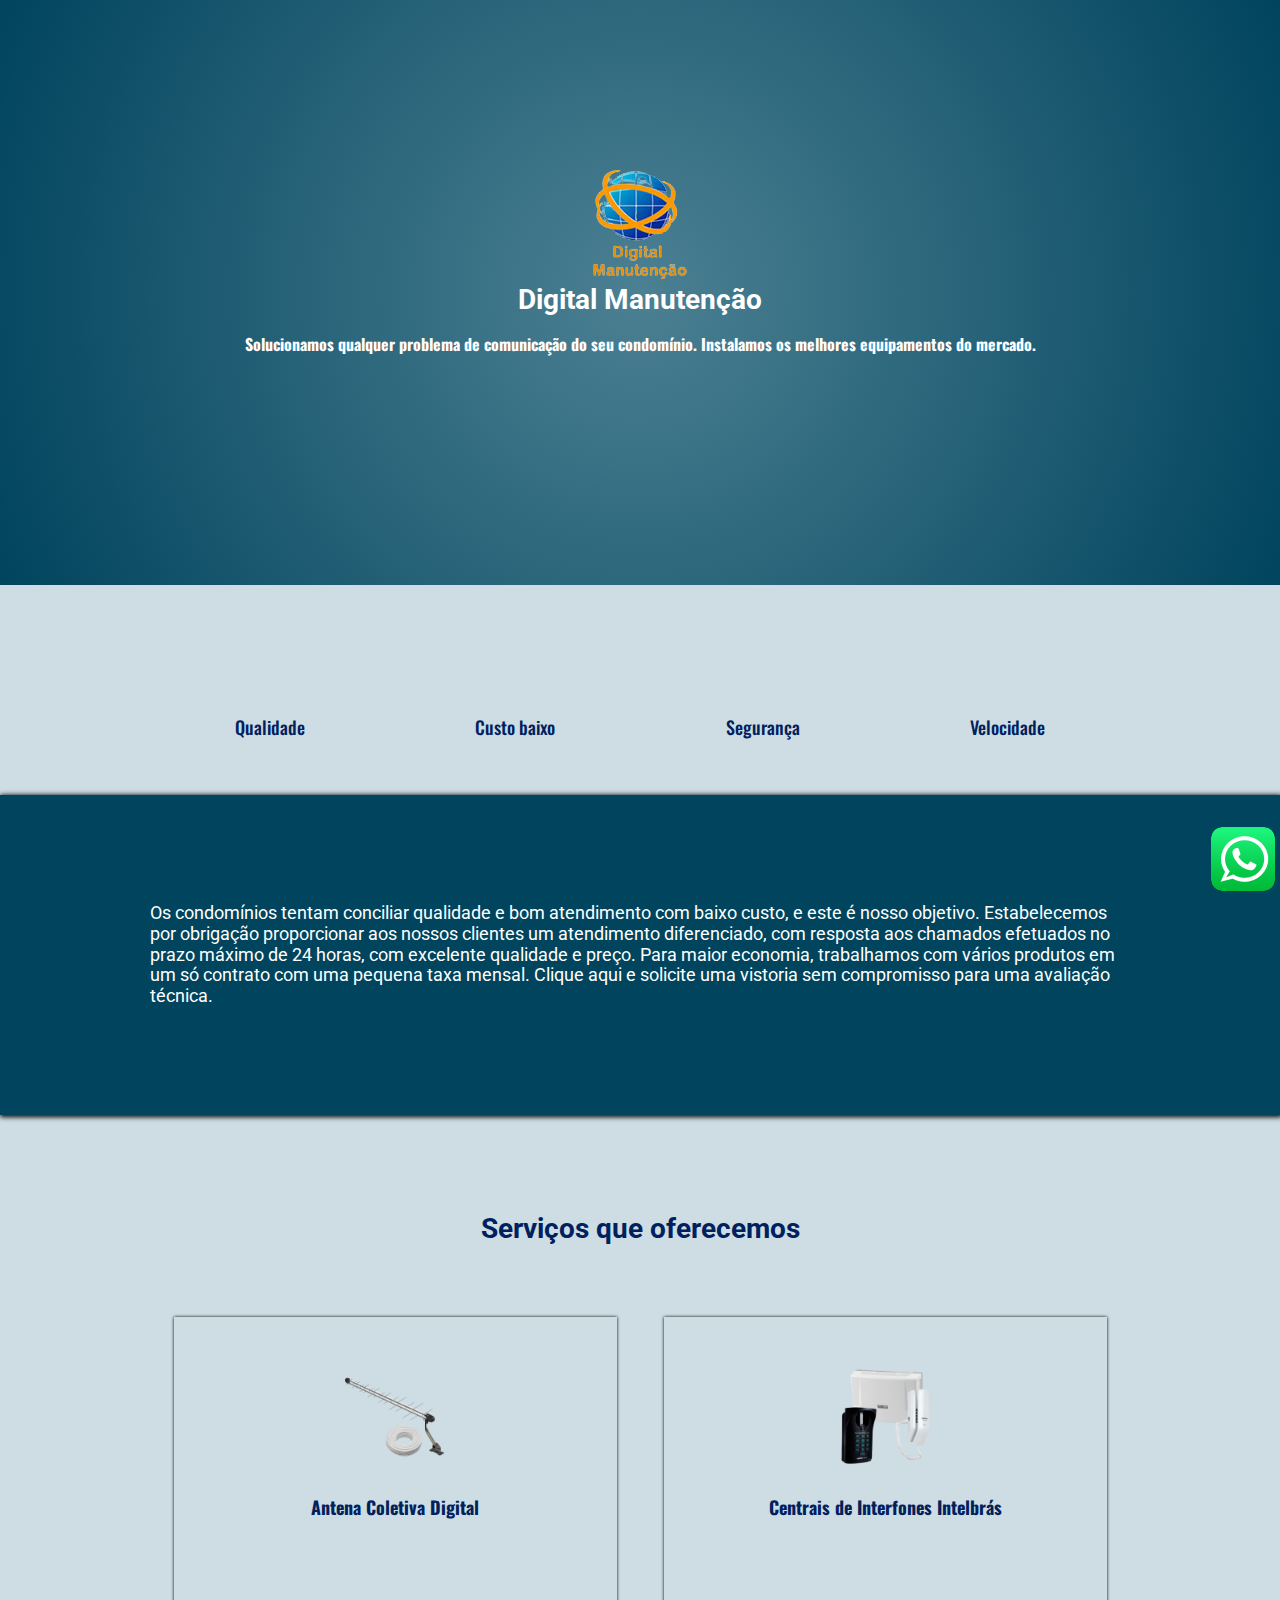
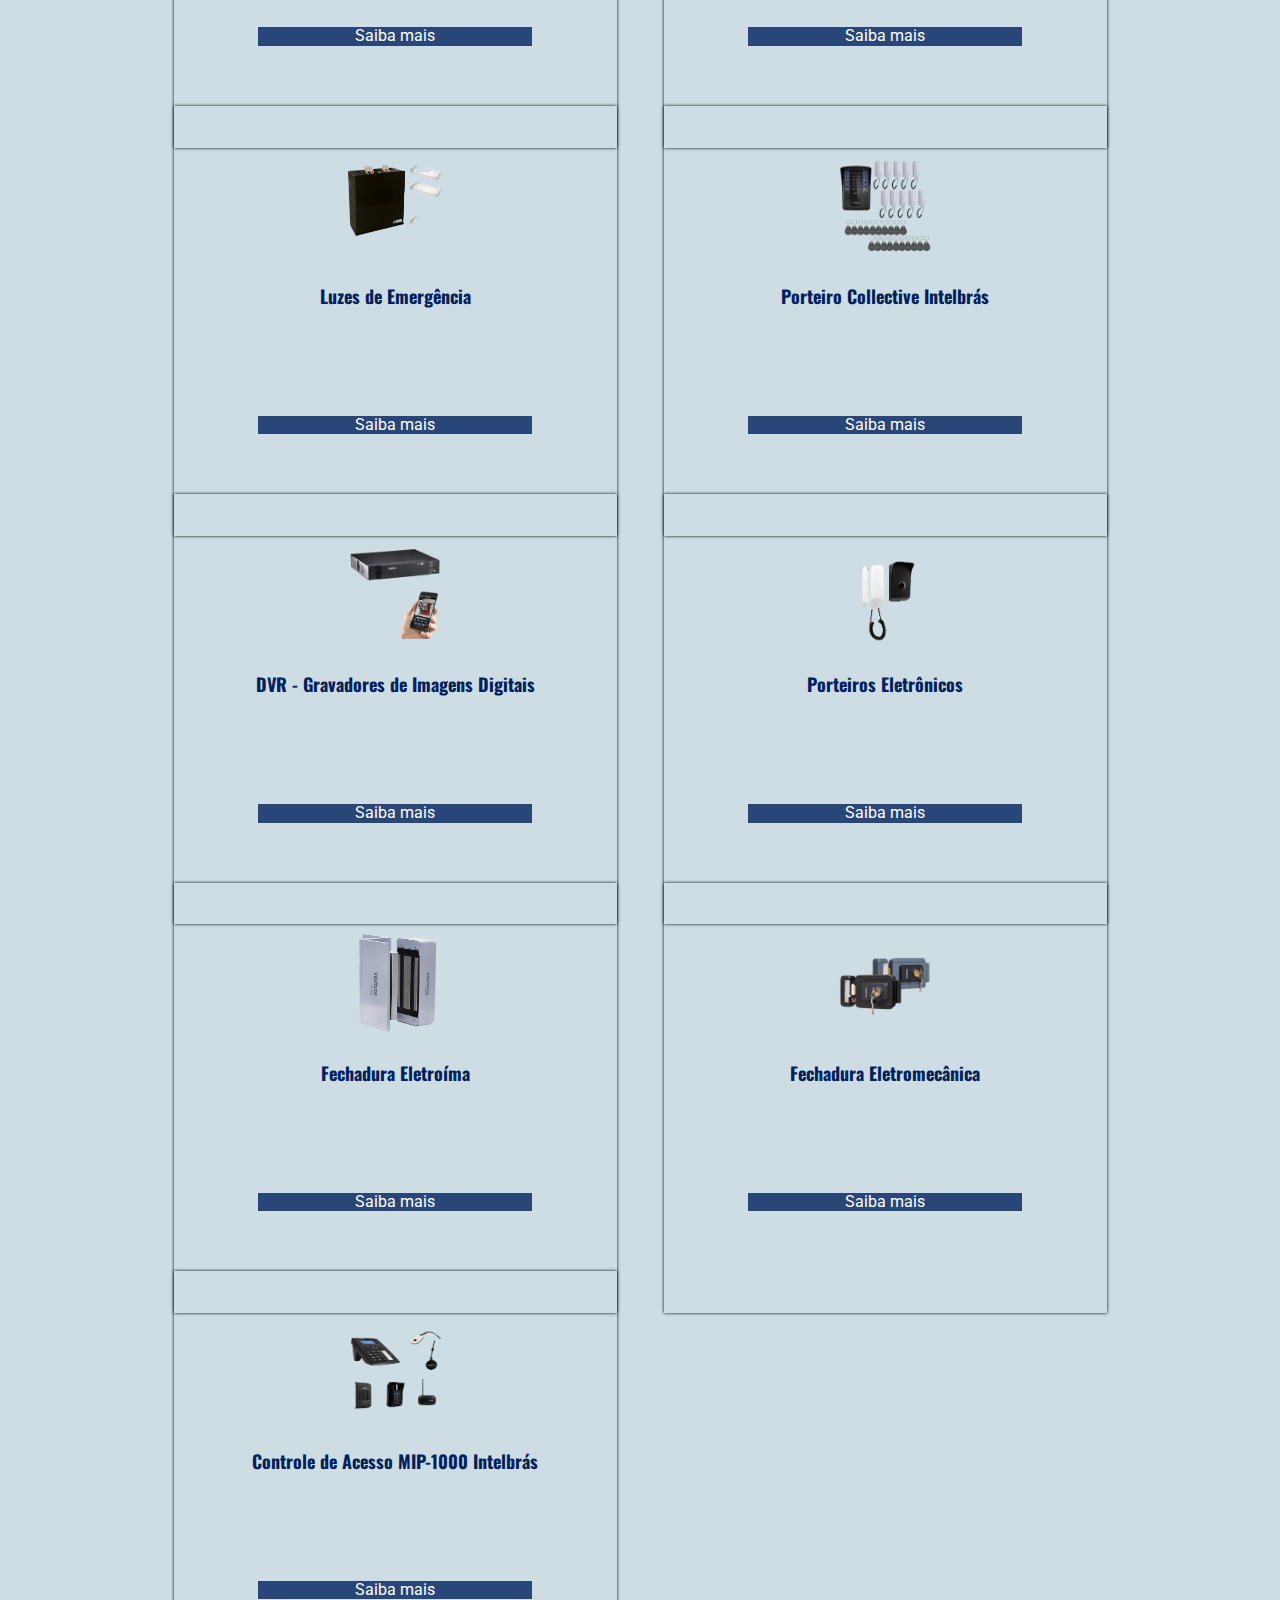
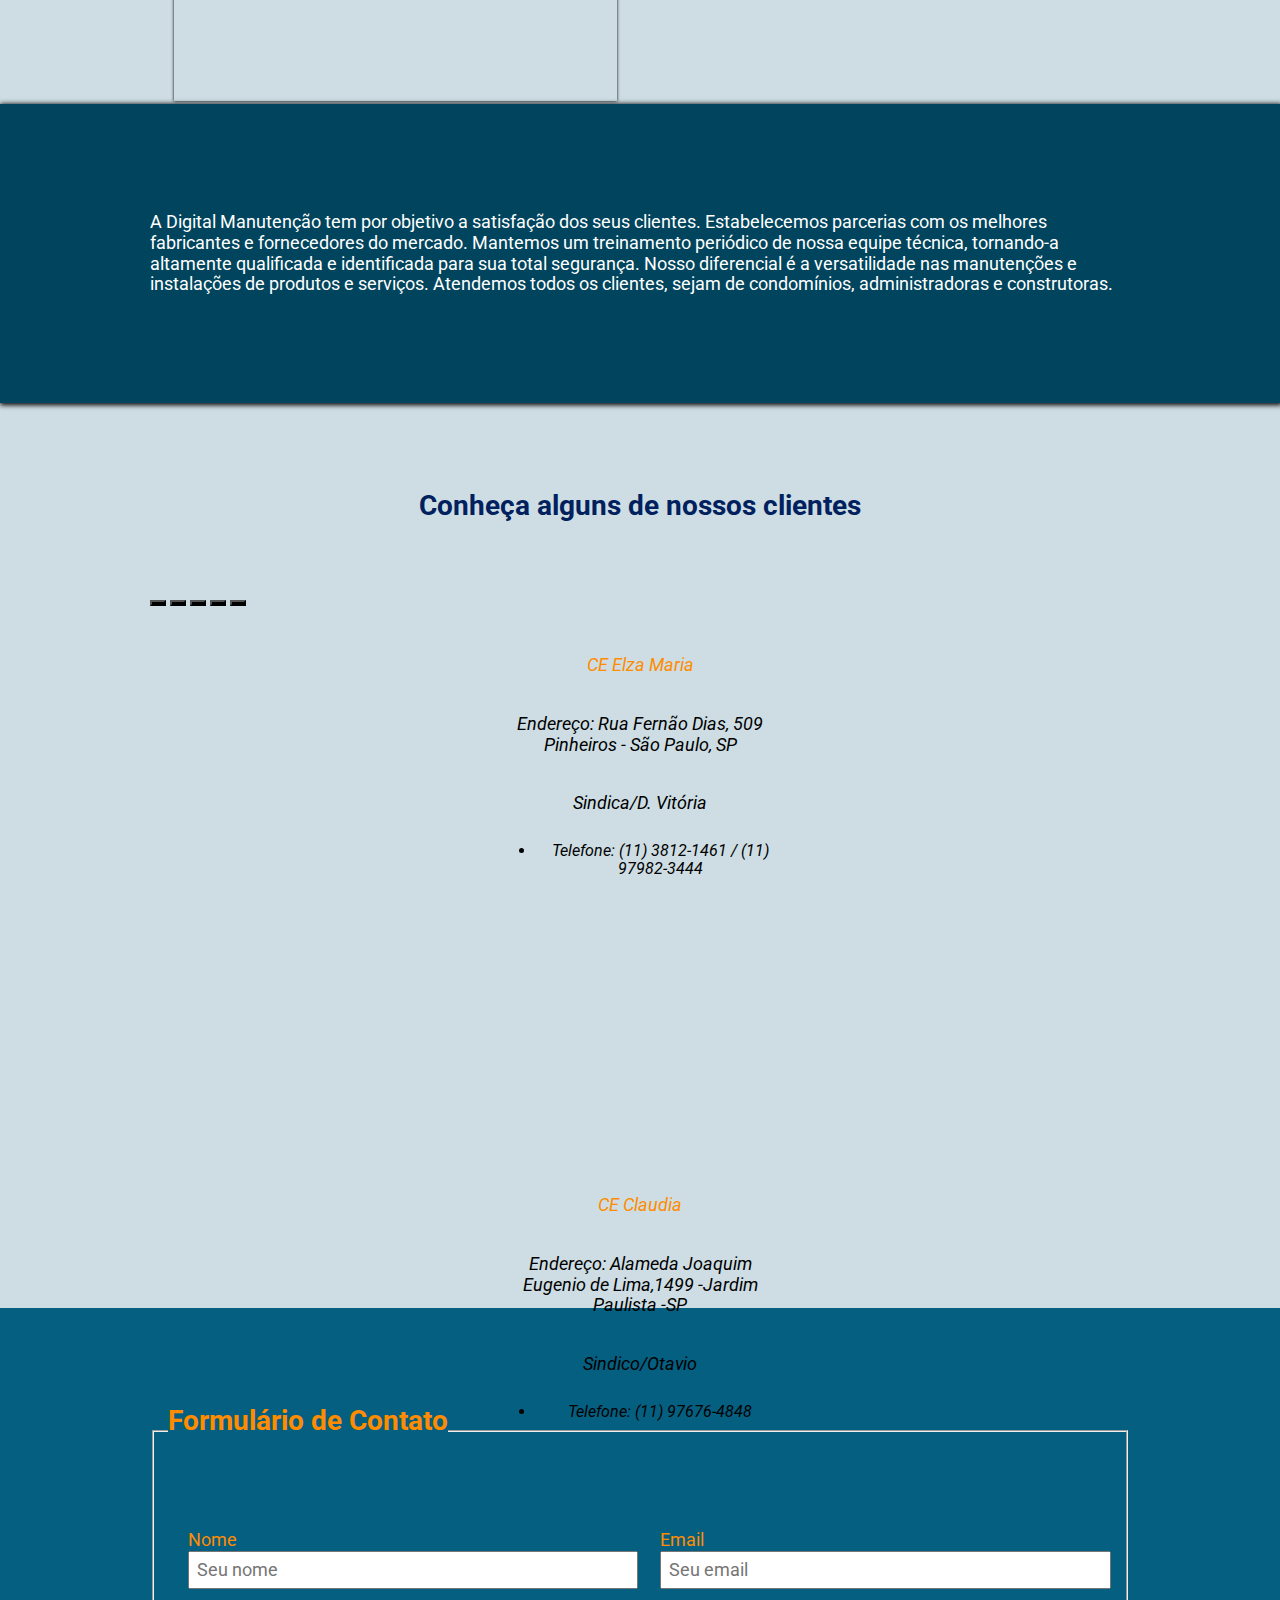
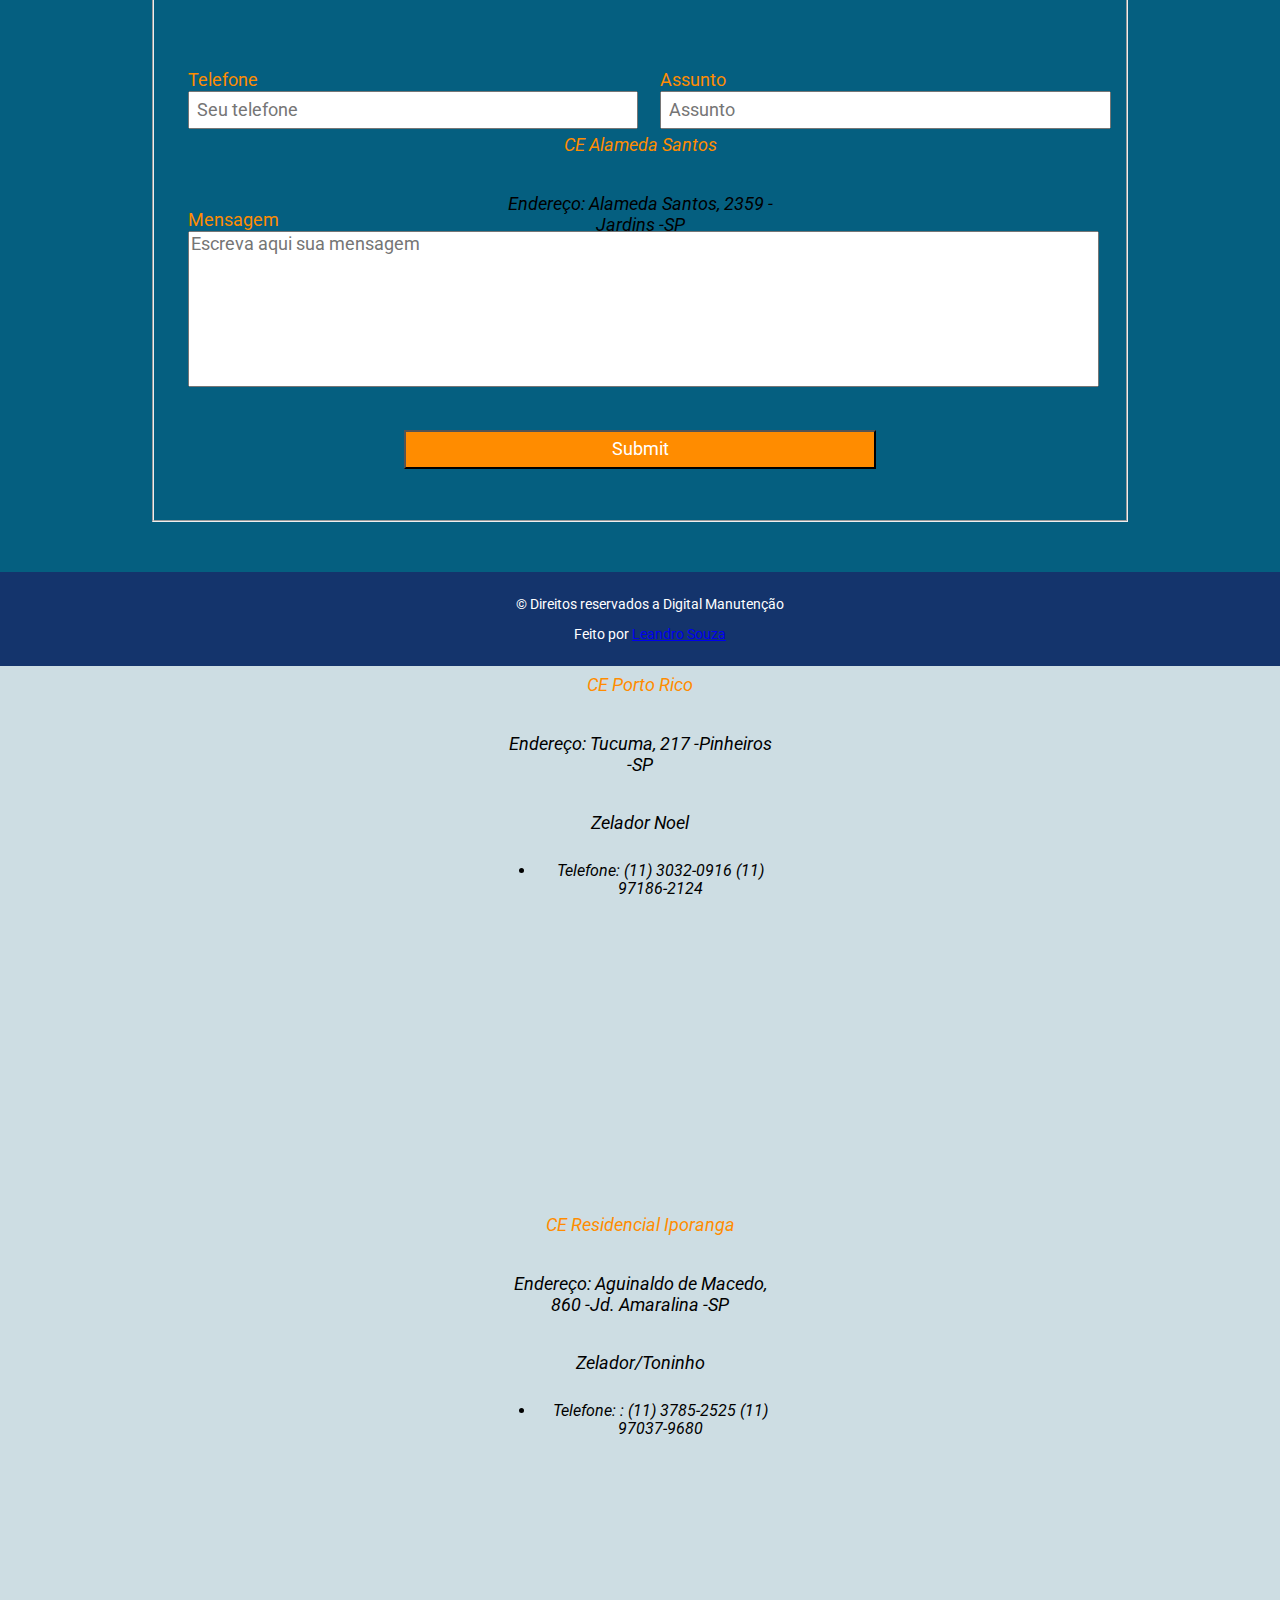
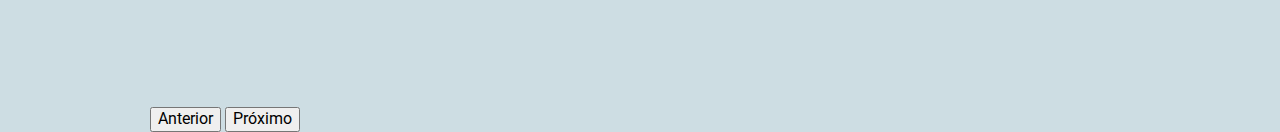
==== index.html @ 2df9827c "Primeiro commit. Site pronto" ====
<!doctype html>
<html lang="pt-br">
	<head>
		<meta charset="utf-8">
		<title> Digital Manutenção</title>
		<meta name="author" content="Leandro Souza">
		<meta name="reply-to" content="leandrobonfimdesouza10@gmail.com">
		<meta name="description" content="Digital Manutenção | Oferecemos o que há de melhor em produtos e serviços para seu edificio e/ou condomínio.">
		<meta name="keywords" content="digital manutenção, antenas coletivas, interfones, luz de emergência, câmeras de segurança, sensores e fechaduras">
		<meta name="viewport" content="width=device-width, initial-scale=1">
		
		<!-- Icons -->
		<link rel="stylesheet" href="https://use.fontawesome.com/releases/v5.2.0/css/all.css" integrity="sha384-hWVjflwFxL6sNzntih27bfxkr27PmbbK/iSvJ+a4+0owXq79v+lsFkW54bOGbiDQ" crossorigin="anonymous">
		
		<!-- Fivecon  -->
		<link rel="shortcut icon" href="imagens/favicon-32x32.png" type="image/x-icon">
		
		<!-- css -->
		<link href="css/normalize.css" rel="stylesheet">
		<link href="css/estilo.css" rel="stylesheet">
		<link href="https://cdn.jsdelivr.net/npm/bootstrap@5.0.1/dist/css/bootstrap.min.css" rel="stylesheet" integrity="sha384-+0n0xVW2eSR5OomGNYDnhzAbDsOXxcvSN1TPprVMTNDbiYZCxYbOOl7+AMvyTG2x" crossorigin="anonymous">
		
		<!-- Fonts -->
		<link href="https://fonts.googleapis.com/css2?family=Roboto&display=swap" rel="stylesheet">
		<link rel = "preconnect" href = "https://fonts.gstatic.com">
		<link href = "https://fonts.googleapis.com/css2?family=Poppins&display=swap" rel = "stylesheet">
		<link rel = "preconnect" href = "https://fonts.gstatic.com">
		<link href = "https://fonts.googleapis.com/css2?family=Oswald&display=swap" rel = "stylesheet">
	</head>
	<body class="no-js">
		<div class="btn-whats"><a href="https://api.whatsapp.com/send?phone=5511950254434"><img src="imagens/whatsaap.png" alt="WhatsApp"></a></div>
		<header class="container">
			<nav>
				<ul class="ul-no-js none">
					<li><a href="#servicos">Serviços</a></li>
					<li><a href="#clientes">Clientes</a></li>
					<li><a href="#contato">Contato</a></li>
				</ul>
				
				<div class="js-hamburguer none container"><i class="fas fa-bars"></i></div>
				<div class="js-menu none">
					<span class="fecha-menu">X</span>
					<ul>
						<li><a href="#servicos">Serviços</a></li>
						<li><a href="#clientes">Clientes</a></li>
						<li><a href="#contato">Contato</a></li>
					</ul>
				</div>
			</nav>
		</header>
		<section class="section-header">
				<div class="container">
				<img src="imagens/logo.png" alt="Logo da digital manutenção" class="logo">
					<h1>Digital Manutenção</h1>
					<h2>Solucionamos qualquer problema de comunicação do seu condomínio. Instalamos os melhores equipamentos do mercado.</h2>
				</div>
		</section>
		
		<section class="vantagens-icons container">
			<div>
				<i class="far fa-calendar-check"></i>
				<p>Qualidade</p>
			</div>
			<div>
				<i class="fas fa-money-bill-wave-alt"></i>
				<p>Custo baixo</p>
			</div>
			<div>
				<i class="fas fa-lock"></i>
				<p>Segurança</p>
			</div>
			<div>
				<i class="fas fa-stopwatch"></i>
				<p>Velocidade</p>
			</div>
			
		</section>		
		
		<section class="quebra-de-linha-servicos">
			<div class="container">
				<div>
					<p>Os condomínios tentam conciliar qualidade e bom atendimento com baixo custo, e este é nosso objetivo. Estabelecemos por obrigação proporcionar aos nossos clientes um atendimento diferenciado, com resposta aos chamados efetuados no prazo máximo de 24 horas, com excelente qualidade e preço. Para maior economia, trabalhamos com vários produtos em um só contrato com uma pequena taxa mensal. Clique aqui e solicite uma vistoria sem compromisso para uma avaliação técnica.</p>
				</div>
			</div>
		</section>
		
		<main class="servicos" id="servicos">
			<section class="container">
				<h5>Serviços que oferecemos</h5>
				<div class="servicos-imagens">
					<div class="servicos-div-img">
						<img src="imagens/antena-digital-coletiva.png" alt="Antena Digital">
						<h3>Antena Coletiva Digital</h3>
						<a href="servicos.html#antena" class="saiba-mais">Saiba mais</a>
					</div>
					<div class="servicos-div-img">
						<img src="imagens/central-intelbras-XPE-1013.png"
							 alt="Central de Interfones Digital / Analógico">
						<h3>Centrais de Interfones Intelbrás</h3>
						<a href="servicos.html#analogico" class="saiba-mais">Saiba mais</a>
					</div>
					<div class="servicos-div-img">
						<img src="imagens/central-luz-de-emergencia.png" alt="Luz de Emergência">
						<h3>Luzes de Emergência</h3>
						<a href="servicos.html#luz-de-emergencia" class="saiba-mais">Saiba mais</a>
					</div>
					<div class="servicos-div-img">
						<img src="imagens/collective-com-interfones-e-chaveiros.png">
						<h3>Porteiro Collective Intelbrás</h3>
						<a href="servicos.html#interfone" class="saiba-mais">Saiba mais</a>
					</div>
					<div class="servicos-div-img">
						<img src="imagens/DVR-intelbras-e-cameras.png" alt="DVR intelbras e câmeras">
						<h3>DVR - Gravadores de Imagens Digitais</h3>
						<a href="servicos.html#dvr" class="saiba-mais">Saiba mais</a>
					</div>
					<div class="servicos-div-img">
						<img src="imagens/ipr1010.png" alt="IPR 1010">
						<h3>Porteiros Eletrônicos</h3>
						<a href="servicos.html#ipr1010" class="saiba-mais">Saiba mais</a>
					</div>
					<div class="servicos-div-img">
						<img src="imagens/fechadura-intelbras-eletroima.png">
						<h3>Fechadura Eletroíma</h3>
						<a href="servicos.html#fechadura-intelbras" alt="Fechadura intelbrás" class="saiba-mais">Saiba mais</a>
					</div>
					<div class="servicos-div-img">
						<img src="imagens/fechadura-eletrica-intelbras.png" alt="IPR 1010">
						<h3>Fechadura Eletromecânica</h3>
						<a href="servicos.html#fechadura-eletrica" id="Fechadura Elétrica" class="saiba-mais">Saiba mais</a>
					</div>
					<div class="servicos-div-img">
						<img src="imagens/Controle-de-Acesso-Mip-1000.png" alt="IPR 1010">
						<h3>Controle de Acesso MIP-1000 Intelbrás</h3>
						<a href="servicos.html#controle-de-acesso" id="Controle de acesso" class="saiba-mais">Saiba mais</a>
					</div>
				</div>
			</section>
		</main>	
	
		<section class="section-quebra-de-linha-edificio ">
			<div class="container">
				<div>
					<p> A Digital Manutenção tem por objetivo a satisfação dos seus clientes. Estabelecemos parcerias com os melhores fabricantes e fornecedores do mercado. Mantemos um treinamento periódico de nossa equipe técnica, tornando-a altamente qualificada e identificada para sua total segurança. Nosso diferencial é a versatilidade nas manutenções e instalações de produtos e serviços. Atendemos todos os clientes, sejam de condomínios, administradoras e construtoras.</p>
				</div>
			</div>
		</section>
		
		
		<section class="clientes container" id="clientes">
			<h5>Conheça alguns de nossos clientes</h5>
			<div id="carouselExampleIndicators" class="carousel slide" data-bs-ride="carousel">
		  <div class="carousel-indicators">
			<button type="button" data-bs-target="#carouselExampleIndicators" data-bs-slide-to="0" class="active" aria-current="true" aria-label="Slide 1" class="btns-bullet"></button>
			<button type="button" data-bs-target="#carouselExampleIndicators" data-bs-slide-to="1" aria-label="Slide 2" class="btns-bullet"></button>
			<button type="button" data-bs-target="#carouselExampleIndicators" data-bs-slide-to="2" aria-label="Slide 3" class="btns-bullet"></button>
			<button type="button" data-bs-target="#carouselExampleIndicators" data-bs-slide-to="3" aria-label="Slide 4" aria-current="true" aria-label="Slide 1" class="btns-bullet"></button>
			<button type="button" data-bs-target="#carouselExampleIndicators" data-bs-slide-to="4" aria-label="Slide 5" class="btns-bullet"></button>
		  </div>
		  <div class="carousel-inner">
    			<div class="carousel-item active">
     				<address>
						<div class="card" style="width: 18rem;">
						  <div class="card-body">
							<p class="card-title" style="color: #FF8C00">CE Elza Maria</p>
							<p class="card-text">Endereço: Rua Fernão Dias, 509 Pinheiros - São Paulo, SP</p>
							<p class="card-text">Sindica/D. Vitória</p>
						  </div>
						  <ul class="list-group list-group-flush">
							<li class="list-group-item">Telefone: (11) 3812-1461 / (11) 97982-3444</li>
						</ul>
						</div>
					</address>	
   				 </div>
    			<div class="carousel-item">
					<address>
						<div class="card" style="width: 18rem;">
						  <div class="card-body">
							<p class="card-title" style="color: #FF8C00">CE Claudia</p>
							<p class="card-text">Endereço: Alameda Joaquim Eugenio de Lima,1499 -Jardim Paulista -SP</p>
							<p class="card-text">Sindico/Otavio</p>
						  </div>
						  <ul class="list-group list-group-flush">
							<li class="list-group-item">Telefone: (11) 97676-4848</li>
						  </ul>
						</div>
					</address>	
	  			</div>
			  	<div class="carousel-item">
					<address>
						<div class="card" style="width: 18rem;">
						  <div class="card-body">
							<p class="card-title" style="color: #FF8C00">CE Alameda Santos</p>
							<p class="card-text">Endereço: Alameda Santos, 2359 -Jardins -SP</p>
							<p class="card-text">Zelador/Severino</p>
						  </div>
						  <ul class="list-group list-group-flush">
							<li class="list-group-item">Telefone: (11) 3083-3785</li>
						  </ul>
						</div>
					</address>	
	  			</div>
			  	<div class="carousel-item">
					<address>
						<div class="card" style="width: 18rem;">
						  <div class="card-body">
							<p class="card-title" style="color: #FF8C00">CE Porto Rico</p>
							<p class="card-text">Endereço: Tucuma, 217 -Pinheiros -SP</p>
							<p class="card-text">Zelador Noel</p>
						  </div>
						  <ul class="list-group list-group-flush">
							<li class="list-group-item">Telefone: (11) 3032-0916 (11) 97186-2124</li>
						  </ul>
						</div>
					</address>	
	  			</div>
			  <div class="carousel-item">
					<address>
						<div class="card" style="width: 18rem;">
						  <div class="card-body">
							<p class="card-title" style="color: #FF8C00">CE Residencial Iporanga</p>
							<p class="card-text">Endereço: Aguinaldo de Macedo, 860 -Jd. Amaralina -SP</p>
							<p class="card-text">Zelador/Toninho</p>
						  </div>
						  <ul class="list-group list-group-flush">
							<li class="list-group-item">Telefone: : (11) 3785-2525 (11) 97037-9680</li>
						  </ul>
						</div>
					</address>	
	  			</div>
			  </div>
			  <button class="carousel-control-prev" type="button" data-bs-target="#carouselExampleIndicators" data-bs-slide="prev">
				<span class="carousel-control-prev-icon" aria-hidden="true"></span>
				<span class="visually-hidden">Anterior</span>
			  </button>
			  <button class="carousel-control-next" type="button" data-bs-target="#carouselExampleIndicators" data-bs-slide="next">
				<span class="carousel-control-next-icon" aria-hidden="true"></span>
				<span class="visually-hidden">Próximo</span>
			  </button>
			</div>
		</section>
		
		
		<section class="clientes-no-js" style="margin: 40px; text-align: center" id="clientes">
			<h5 style="color: rgb(0, 33, 94)">Conheça alguns de nossos clientes</h5>
			<div class="clientes-cards">
				<div class="card">
					<address>
						<p>CE Elza Maria</p>
						<p>Endereço: Rua Fernão Dias, 509 Pinheiros - São Paulo, SP</p>
						<p>Sindica/D. Vitória</p>
						<p>Telefone: (11) 3812-1461 / (11) 97982-3444</p>
					</address>	
				</div>
				<div class="card">
					<address>
						<p>CE Claudia</p>
						<p>Endereço: Alameda Joaquim Eugenio de Lima,1499 -Jardim Paulista -SP</p>
						<p>Sindico/Otavio</p>
						<p>Telefone: (11) 97676-4848</p>
					</address>	
				</div>
				<div class="card">
					<address>
						<p>CE Alameda Santos</p>
						<p>Endereço: Alameda Santos, 2359 -Jardins -SP</p>
						<p>Zelador/Severino</p>
						<p>Telefone: (11) 3083-3785</p>
					</address>
				</div>
				<div class="card">
					<address>
						<p>CE Porto Rico</p>
						<p>Endereço: Tucuma, 217 -Pinheiros -SP</p>
						<p>Zelador Noel</p>
						<p>Telefone: (11) 3032-0916 (11) 97186-2124</p>
					</address>	
				</div>
				<div class="card">
					<address>
						<p>CE Residencial Iporanga</p>
						<p>Endereço: Aguinaldo de Macedo, 860 -Jd. Amaralina -SP</p>
						<p>Zelador/Toninho</p>

						<p>Telefone: : (11) 3785-2525 (11) 97037-9680</p>
					</address>
				</div>
			</div>
		</section>

		
		<section class="contato" id="contato">
				<form action="enviar.php" name="form_contato" method="post" class="container">
					<fieldset>
						<legend><h5>Formulário de Contato</h5></legend>	
						<div class="flex-form">
						<div>
							<label for="nome">Nome</label>
							<input type="text" name="nome" placeholder="Seu nome" required id="nome">
						</div>

						<div>
							<label for="email">Email</label>
							<input type="email" name="email" placeholder="Seu email" required id="email">
						</div>

						<div>
							<label for="telefone">Telefone</label>
							<input type="tel" name="telefone" placeholder="Seu telefone" required id="telefone">
						</div>

						<div>
							<label for="assunto">Assunto</label>
							<input type="text" name="assunto" placeholder="Assunto" id="assunto">
						</div>

						<div class="textarea">
							<label for="mensagem" id="mensagem">Mensagem</label>
							<textarea style="resize: none" id="mensagem" required placeholder="Escreva aqui sua mensagem" name="mensagem"></textarea>
						</div>

						<input type="submit" id="submit">
					</div>		
					</fieldset>	
				</form>
		</section>
		
		<footer class="footer">
			<div class="container">
				<p>&#0169 Direitos reservados a Digital Manutenção</p>
				<p>Feito por <a href="https://api.whatsapp.com/send?phone=5511959049943&text=Eu%20quero%20um%20site." >Leandro Souza</a></p>
			</div>
		</footer>
		<script src="https://cdn.jsdelivr.net/npm/bootstrap@5.0.1/dist/js/bootstrap.bundle.min.js" integrity="sha384-gtEjrD/SeCtmISkJkNUaaKMoLD0//ElJ19smozuHV6z3Iehds+3Ulb9Bn9Plx0x4" crossorigin="anonymous"></script>
		<script
		  src="https://code.jquery.com/jquery-3.3.1.js"
		  integrity="sha256-2Kok7MbOyxpgUVvAk/HJ2jigOSYS2auK4Pfzbm7uH60="
		  crossorigin="anonymous"></script>
		<script src="js/main.js" type="module"></script>

	</body>
</html>
---- css/estilo.css ----
html{
	overflow-x: hidden;
	font-family: 'Roboto', sans-serif;
}

html body{
	background-color: #CDDDE3;
}

.container{
    margin-right: auto;    
    margin-left: auto;
    padding-left: 0.5em;
    padding-right: 0.5em;
    max-width: 980px;
}

.none{
	display: none;
}

html body h1{
	font-size: 28px;
	text-align: center;
}

html body h2{
	font-size: 16px;
	text-align: center;
	font-family: 'Oswald', sans-serif;
}

.btn-whats{
	position: fixed;
	bottom: 5px;
	z-index: 3;
	right: 5px;
}

html body h5{
	font-size: 28px;
	padding-bottom: 20px;
}

.saiba-mais, #submit{
	background-color: rgba(0, 33, 94, 0.8);
	color: white;
	margin-left: auto;
	margin-right: auto;
	display: block;
	text-align: center;
	text-decoration: none;
	width: 80%;
	cursor: pointer;
}

.saiba-mais:hover{
	background-color: #FF8C00;
}

header{
	z-index: 2;
	display: flex;
	justify-content: flex-end;
	align-items: flex-end;
	position: absolute;
	margin-top: 20px;
}


header nav ul{
	list-style-type: none;
	margin: 0;
}
			
header nav ul li{
	text-align: center;
	display: inline-block;
}

header nav ul li a{
	text-decoration: none;
	font-family: 'Oswald', sans-serif;
	padding: 5px;
	color: white;
}

.section-header{
	background-image: radial-gradient(
					circle,
					#4c8093,
					#00445d
				  ), linear-gradient(
					to bottom,
					#4c8093,
					#00445d
				  );
	width: 100vw;
	height: 65vh;
	background-repeat: no-repeat;
	background-size: cover;
	color: white;
	display: flex;
	justify-content: center;
	align-items: center;
	flex-wrap: wrap;
	flex-direction: column;
}

.section-header .logo{
	display: block;
	margin-left: auto;
	margin-right: auto;
	margin-top: -75px;
}

.section-header h1{
	margin-top: -50px;
}

.section-header h3{
	text-align: center;
	margin-top: -50px;
} 

.vantagens-icons{
	display: grid;
	grid-template-columns: repeat(auto-fit, minmax(80px, 1fr));
	grid-gap: 0;
	padding: 40px 0;
}

.vantagens-icons div{
	display: block;
	text-align: center;
}

.vantagens-icons i{
	font-size: 42px;
	color: #FF8C00;
	padding: 10px;
}

.vantagens-icons p{
	color: rgb(0, 33, 94);
	font-family: 'Oswald', sans-serif;
	font-weight: 500;
	font-size: 18px;
}

.quebra-de-linha-servicos{
	width: 100vw;
	box-shadow: 1px 1px 5px 1px black;
	background-color: #00445d;
	z-index: 99;
	color: white;
	margin-bottom: 2px;
}

.quebra-de-linha-servicos .container{
	background-repeat: no-repeat;
	background-size: cover;
	display: flex;
	justify-content: center;
	align-items: center;
	padding: 40px;
}

.quebra-de-linha-servicos .img-none{
	display: none;
}

.servicos{
	padding: 40px;
}

.servicos h5{
	text-align: center;
	color: rgba(0, 33, 94, 1);
}

.servicos h3{
	text-align: center;
	font-family: 'Oswald', sans-serif;
	font-size: 18px;
	padding: 12px;
}

.servicos-imagens{
	display: grid;
	grid-template-columns: repeat(auto-fit, minmax(330px, 1fr));
	grid-gap: 0;
}

.servicos-imagens img{
    display: block;
    width: 100px;
   	height: 100px;
	margin-left: auto;
	margin-right: auto;
}

.servicos-div-img{
	margin: 5px;
	box-shadow: 0px 0px 3px black;
	padding: 50px;
	width: 70%;
	margin-left: auto;
	margin-right: auto;
}

.servicos-div-img h3{
	color: rgb(0, 33, 94);
	height: 100px;
	text-align: center;
}

.servicos a{
	transition: all 0.2s;
}


.section-quebra-de-linha-edificio{
	background-color: #00445d;
	box-shadow: 1px 1px 5px 1px black;
}

.section-quebra-de-linha-edificio .container{
	display: flex;
	align-items: center;
	padding: 40px;
	color: white;
}

.section-quebra-de-linha-edificio img{
	display: none;
}

.clientes{
	padding: 40px;
	height: 85vh;
}

.clientes h5{
	text-align: center;
	color: rgb(0, 33, 94);
}

.carousel-item{
	height: 100%;
	text-align: center;
}

.clientes .carousel-control-prev-icon, .clientes .carousel-control-next-icon{
	background-color: black;
	width: 25px;
	height: 25px;
}

.clientes .carousel-indicators [data-bs-target]{
	background-color: black;
}

.clientes .carousel-indicators{
	bottom: -35px;
}

.clientes .carousel-item p{
	font-size: 18px;
	padding: 10px;
}


.clientes .carousel-item .palavra-destaque{
	font-weight: 500;
}

.clientes .card{
	display: inline-block;
	height: 500px
}

.contato{
	padding: 40px;
	margin-top: 200px;
	background-color: #055f80;
	color: #FF8C00;
	font-size: 18px;
}

.contato h5{
	text-align: center;
}

.contato legend{
	color: #FF8C00;
}

.contato input{
	width: 100%;
	padding: 7px;
	margin: 0 0 40px 0;
}

.contato textarea{
	width: 100%;
}

.contato #submit{
	width: 50%;
	margin-top: 40px;
	background-color: #FF8C00;
}

.footer{
	width: 100vw;
	background-color: rgba(0, 33, 94, 0.9);
	margin: 0;
	padding: 10px;
	text-align: center;
	color: white;
	font-size: 14px;
	font-family: 'Roboto', sans-serif;
}

.js .ul-no-js{
	display: none;
}

.js .opacity{
	opacity: 0.4;
}

.js .js-menu{
	position: fixed;
	right: 0;
	top: 0;
	width: 40%;
	max-width: 500px;
	height: 100vh;
	background-color: white;
	opacity: 1;
	z-index: 2;
}

.js .js-menu ul{
	margin-top: 100px
}

.js .js-menu li{
	display: block;
	margin: 20px;
}

.js .js-menu li a{
	color: black;
	text-align: center;
	font-size: 18px;
}

.js .js-menu li a:hover{
	color: #FF8C00;
}

.js .js-hamburguer{
	display: block;
	cursor: pointer;
}

.js .js-hamburguer i{
	font-size: 24px;
	color: #FF8C00;
}

.js .fecha-menu{
	position: absolute;
	top: 20px;
	right: 20px;
	font-size: 24px;
	cursor: pointer;
}

.js .clientes-no-js{
	display: none;
}

.no-js .clientes{
	display: none;
}

@media screen and (min-width: 1024px){
	
	header .logo{
		width: 160px;
	}	

	.vantagens-icons i{
		font-size: 64px;
	}
	.quebra-de-linha-servicos, .section-quebra-de-linha-edificio{
		padding: 50px 0;
	}
	
	.servicos, .contato{
		padding: 50px 0;
	}
	
	.vantagens-icons{
		display: flex;
		justify-content: space-around;
		align-items: center;
		padding: 40px 0 40px 0;
	}
	
	.quebra-de-linha-servicos img{
		display: block;
	}
	
	.quebra-de-linha-servicos{
		font-size: 18px;
	}
	
	.section-quebra-de-linha-edificio{
		font-size: 18px;
		box-shadow: 1px 1px 5px 1px black;
	}
	
	.section-quebra-de-linha-edificio .container{
		box-shadow: none;
	}

	.servicos-div-img{
		height: 85%;
	}

	
	.clientes-cards{
		height: 100%;
		overflow: hidden;
		display: flex;
	}
	
	.clientes .carousel-control-prev-icon, .clientes .carousel-control-next-icon{
		background-color: black;
		width:	40px;
		height:	40px;
	}

	.card{
		height: 100%;
		width: 80%;
		padding: 20px;
		text-align: center;
		display: inline-block;
	}
	
	.contato{
		margin-top: 60px;		
	}
	
	.flex-form{
		display: grid;
		grid-template-columns: repeat(2, 1fr);
		grid-template-rows: repeat(3, 1fr);
	}
	
	.flex-form div{
		height: 100px;
		margin: 20px;
	}
	
	.flex-form .textarea{
		grid-column-start: 1;
		grid-column-end: -1;
	}
	
	.contato textarea{
		height: 150px;
	}
	
	.contato #submit{
		grid-column-start: 1;
		grid-column-end: -1;
		margin-top: 100px;
	}
	
}
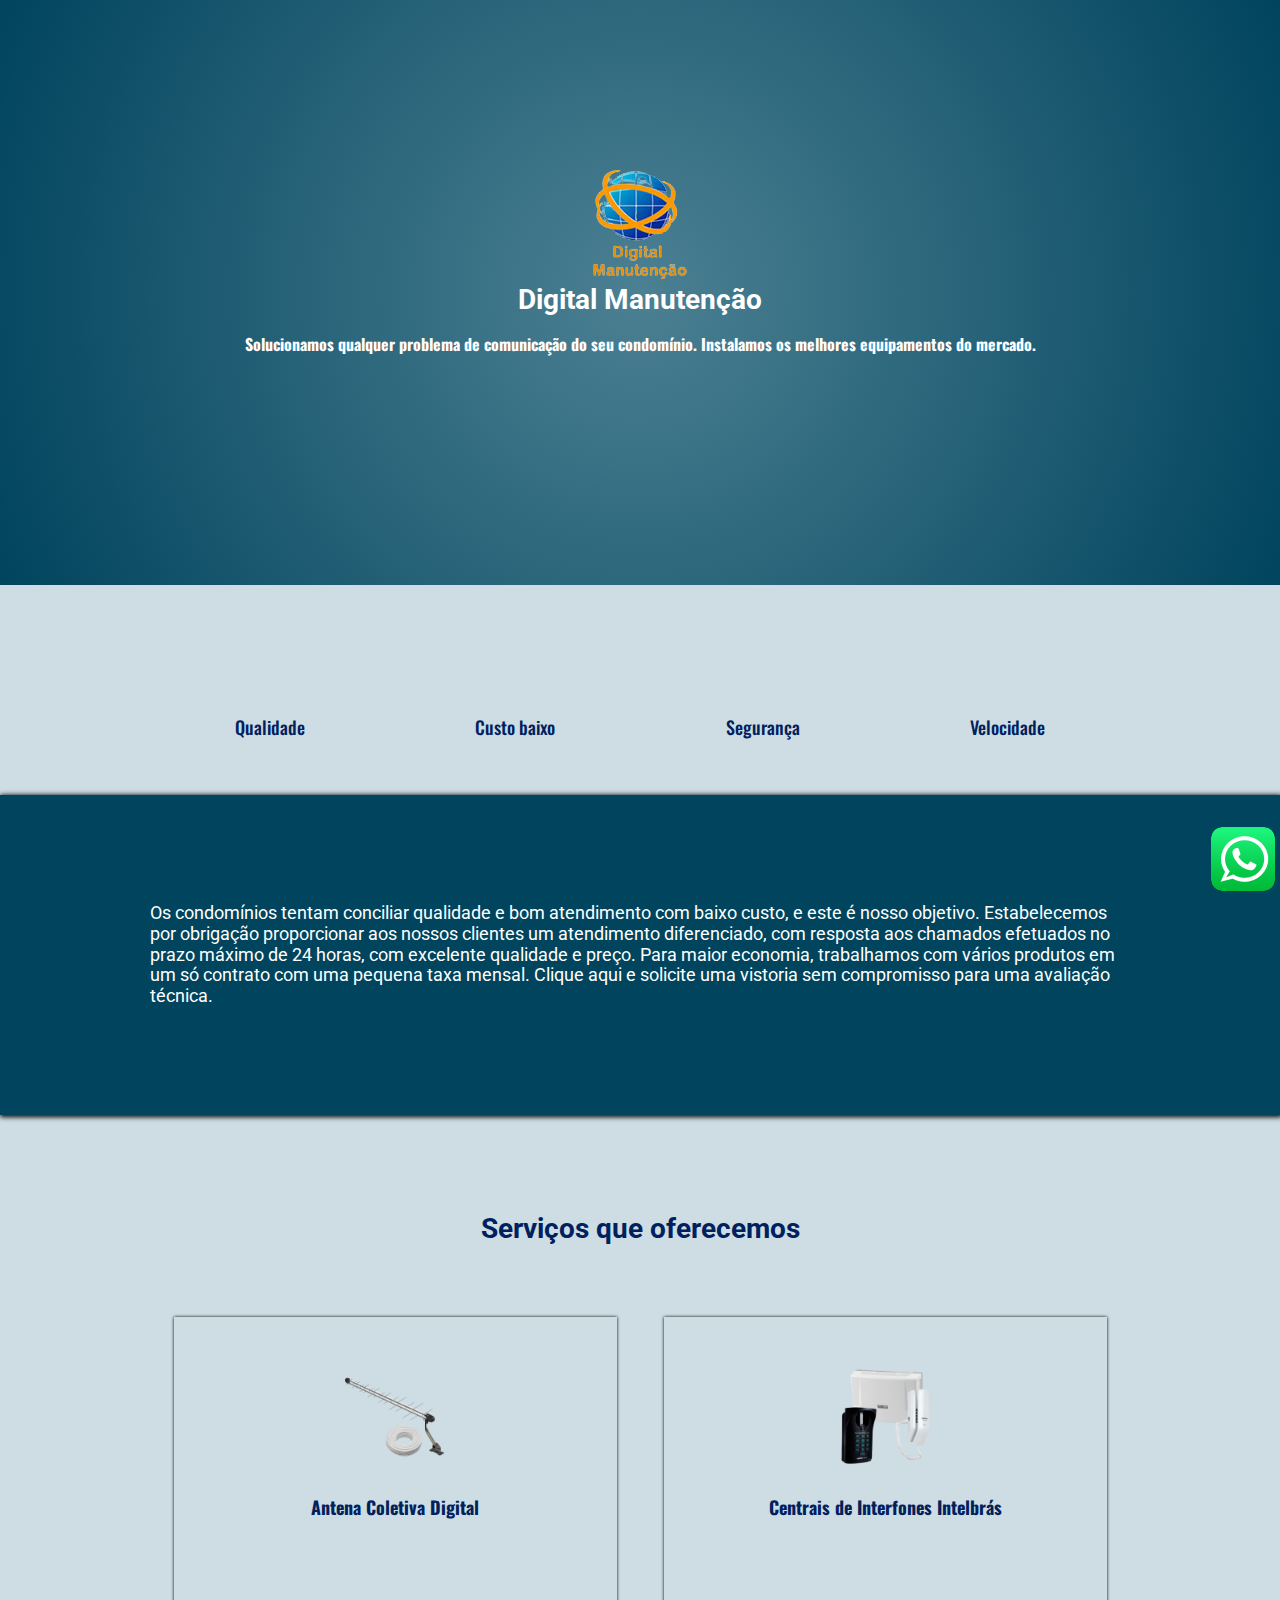
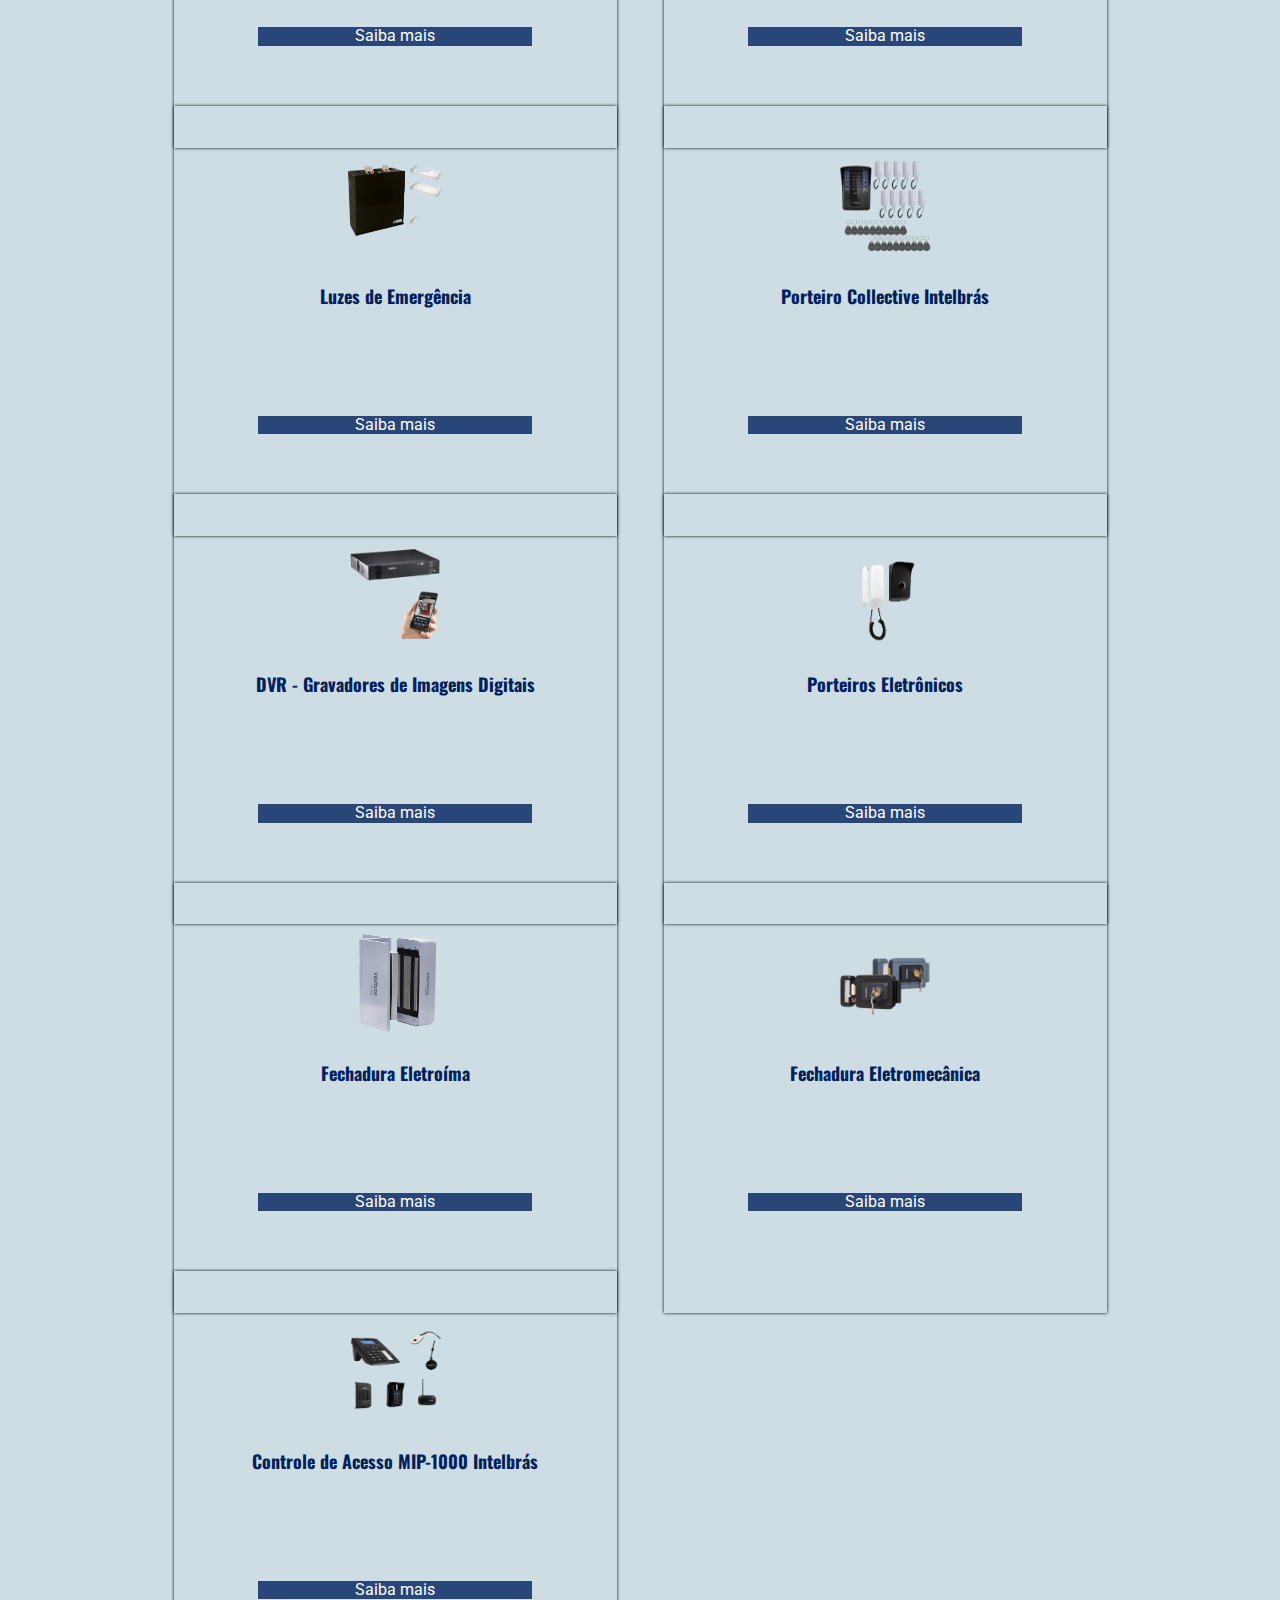
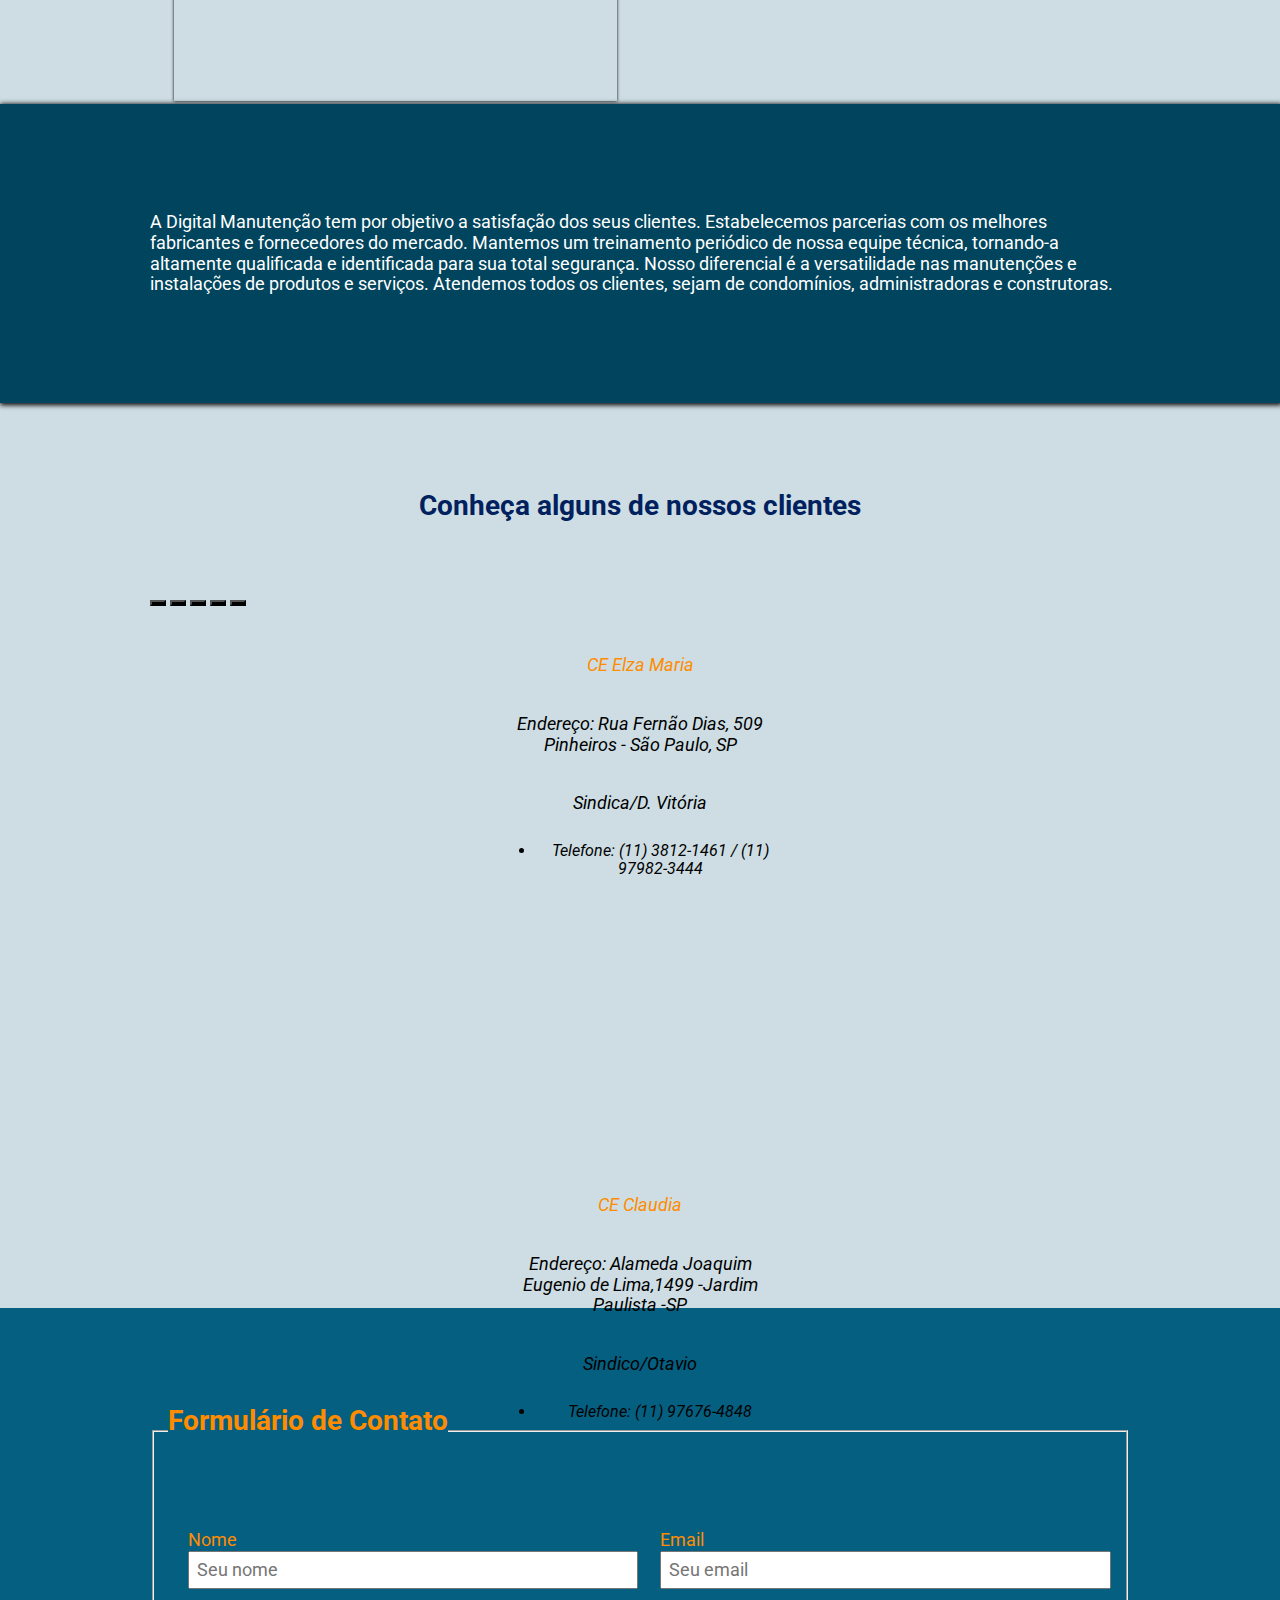
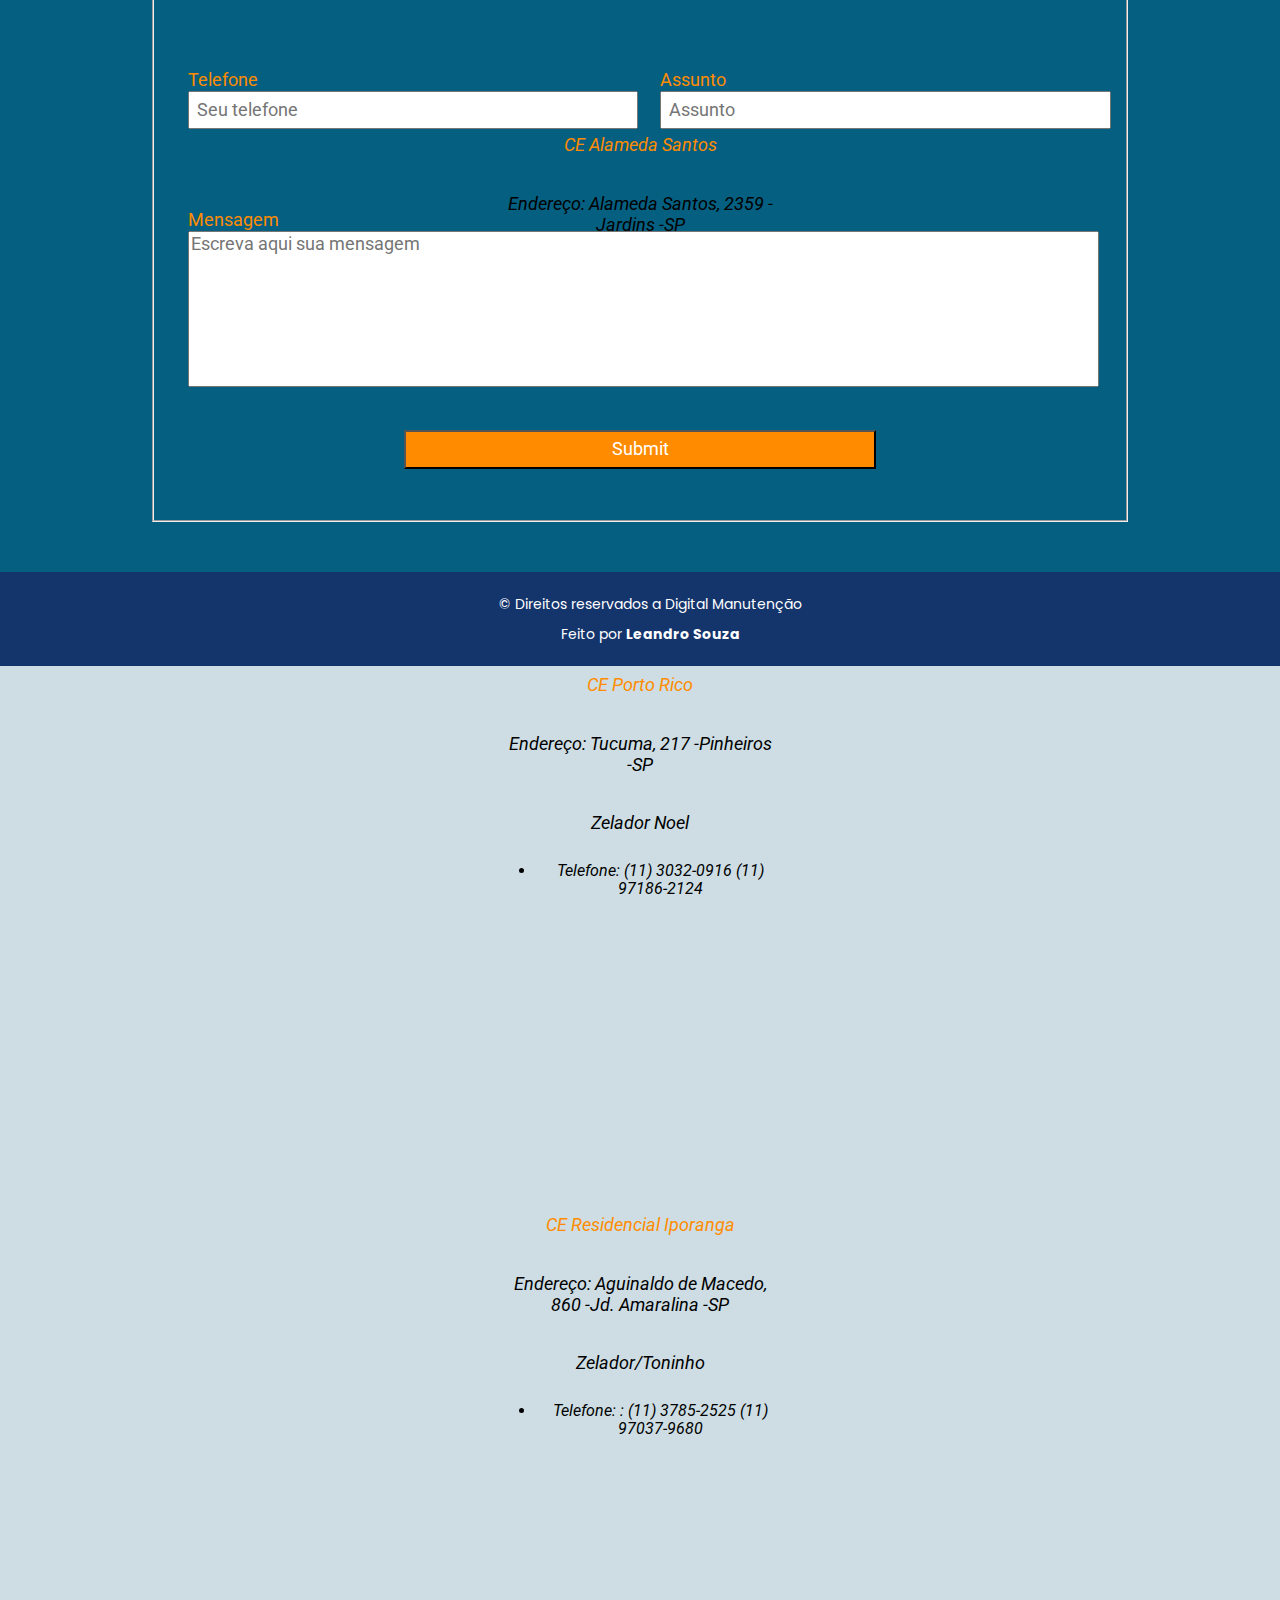
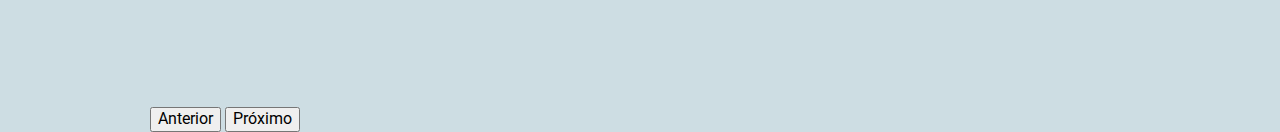
==== commit 29ecf873: "Alteração no footer e retirada de um console.log do Menu" ====
--- a/index.html
+++ b/index.html
@@ -328,7 +328,7 @@
 		<footer class="footer">
 			<div class="container">
 				<p>&#0169 Direitos reservados a Digital Manutenção</p>
-				<p>Feito por <a href="https://api.whatsapp.com/send?phone=5511959049943&text=Eu%20quero%20um%20site." >Leandro Souza</a></p>
+				<p>Feito por <a href="https://api.whatsapp.com/send?phone=5511959049943&text=Eu%20quero%20um%20site." ><strong>Leandro Souza</strong></a></p>
 			</div>
 		</footer>
 		<script src="https://cdn.jsdelivr.net/npm/bootstrap@5.0.1/dist/js/bootstrap.bundle.min.js" integrity="sha384-gtEjrD/SeCtmISkJkNUaaKMoLD0//ElJ19smozuHV6z3Iehds+3Ulb9Bn9Plx0x4" crossorigin="anonymous"></script>
--- a/css/estilo.css
+++ b/css/estilo.css
@@ -320,7 +320,12 @@
 	text-align: center;
 	color: white;
 	font-size: 14px;
-	font-family: 'Roboto', sans-serif;
+	font-family: 'Poppins', sans-serif;
+}
+
+.footer div a{
+	text-decoration: none;
+	color: white;
 }
 
 .js .ul-no-js{
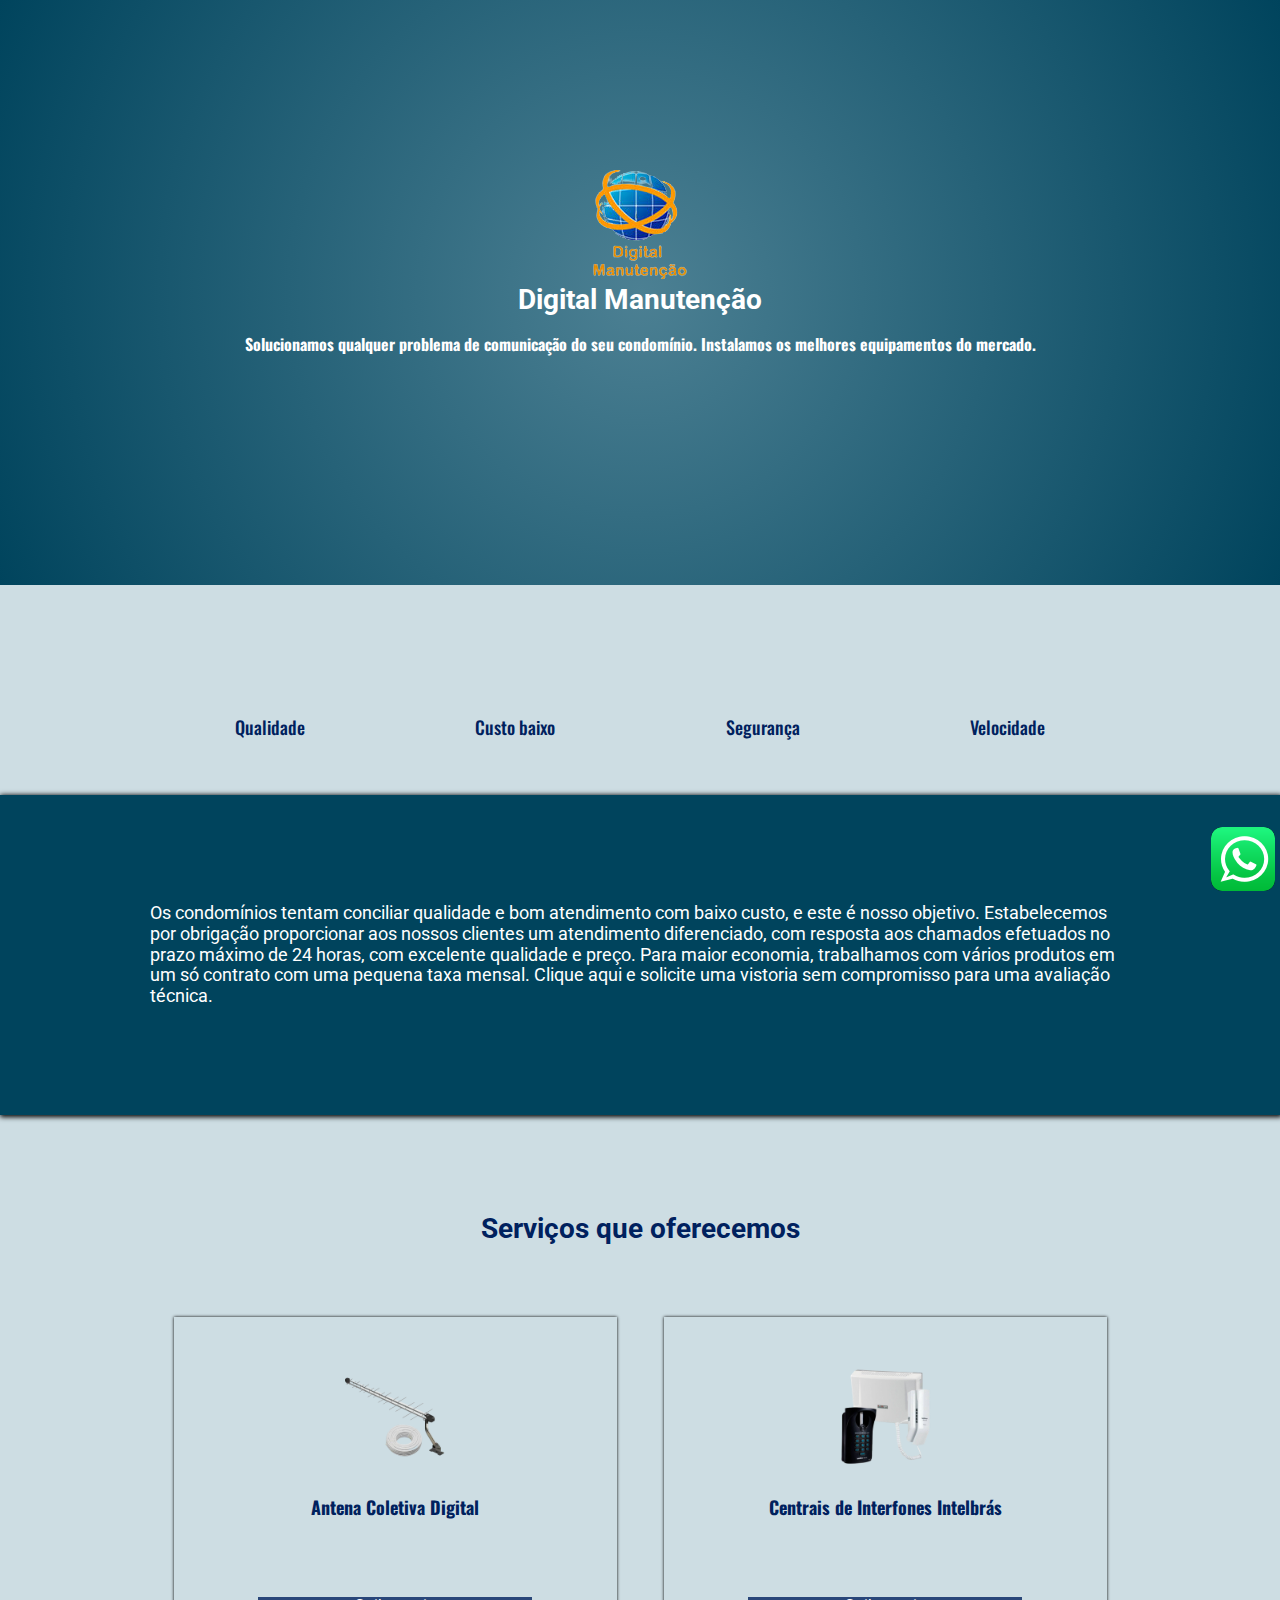
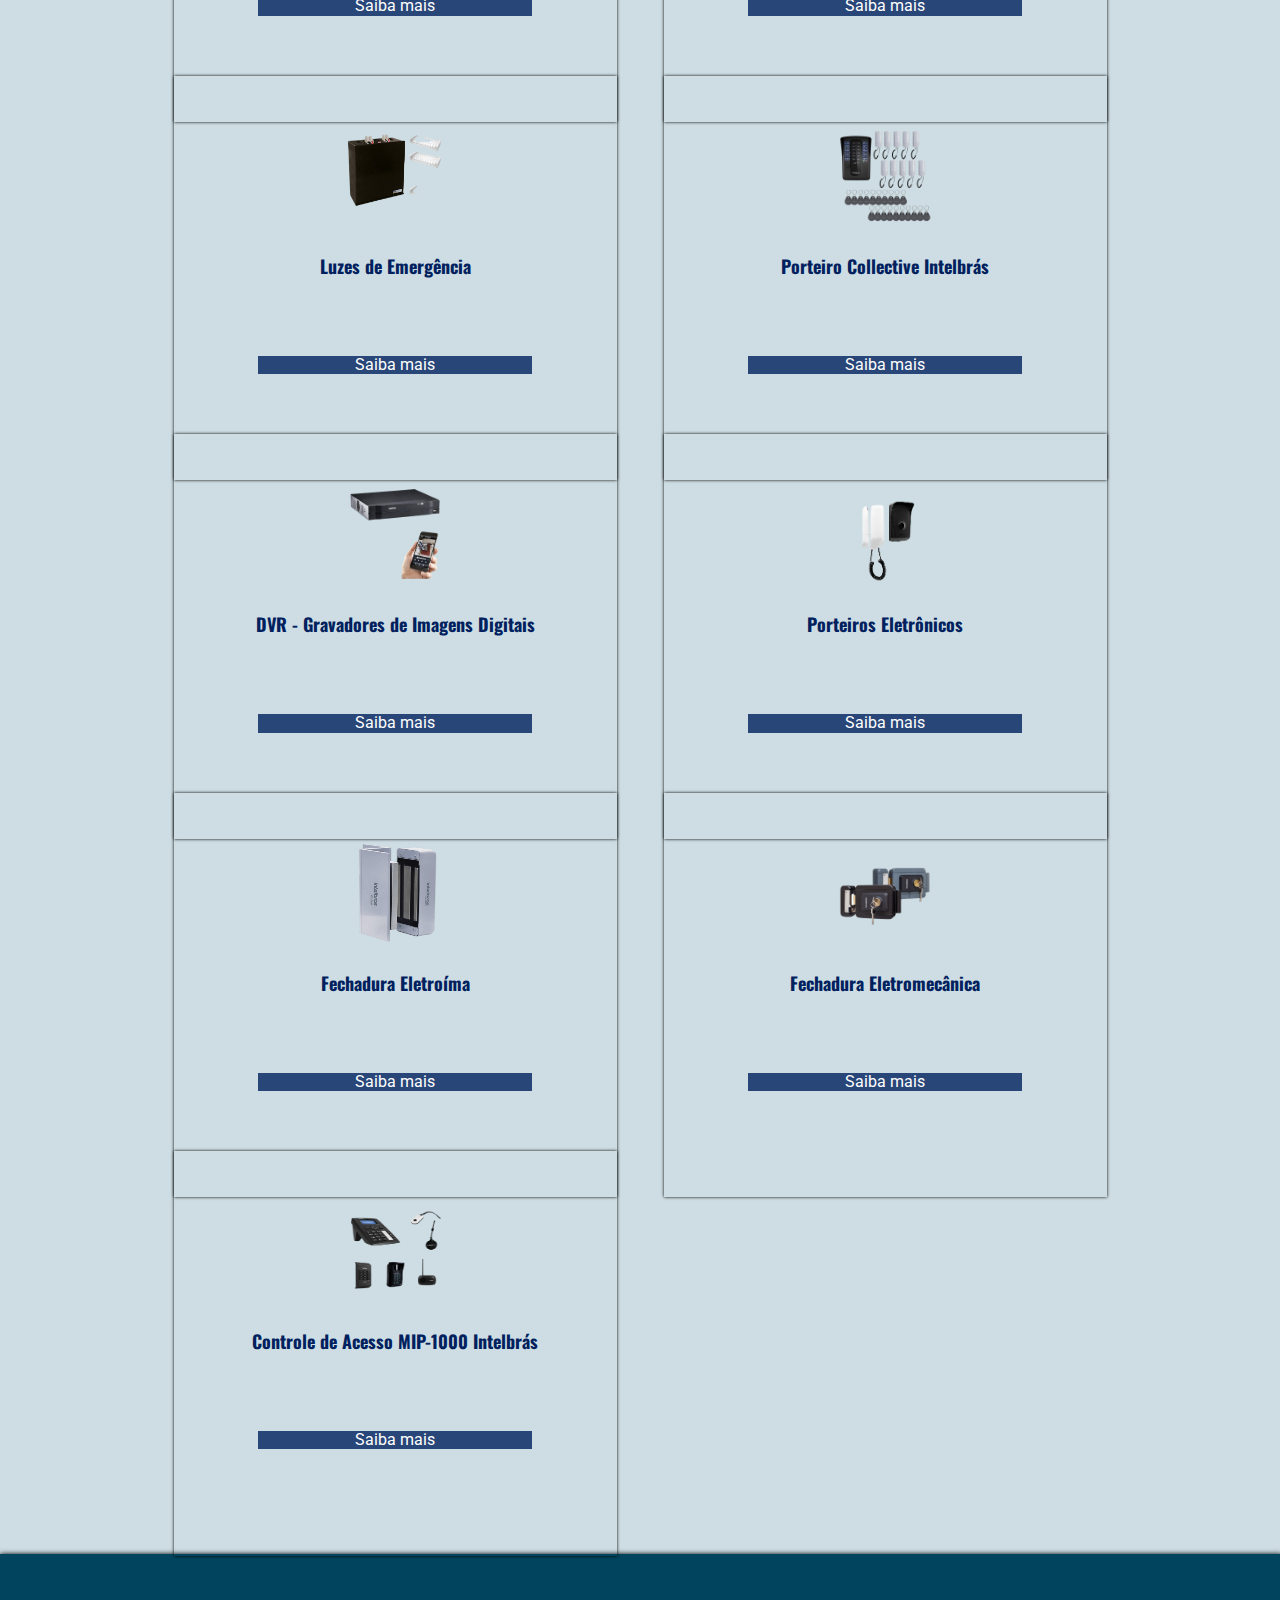
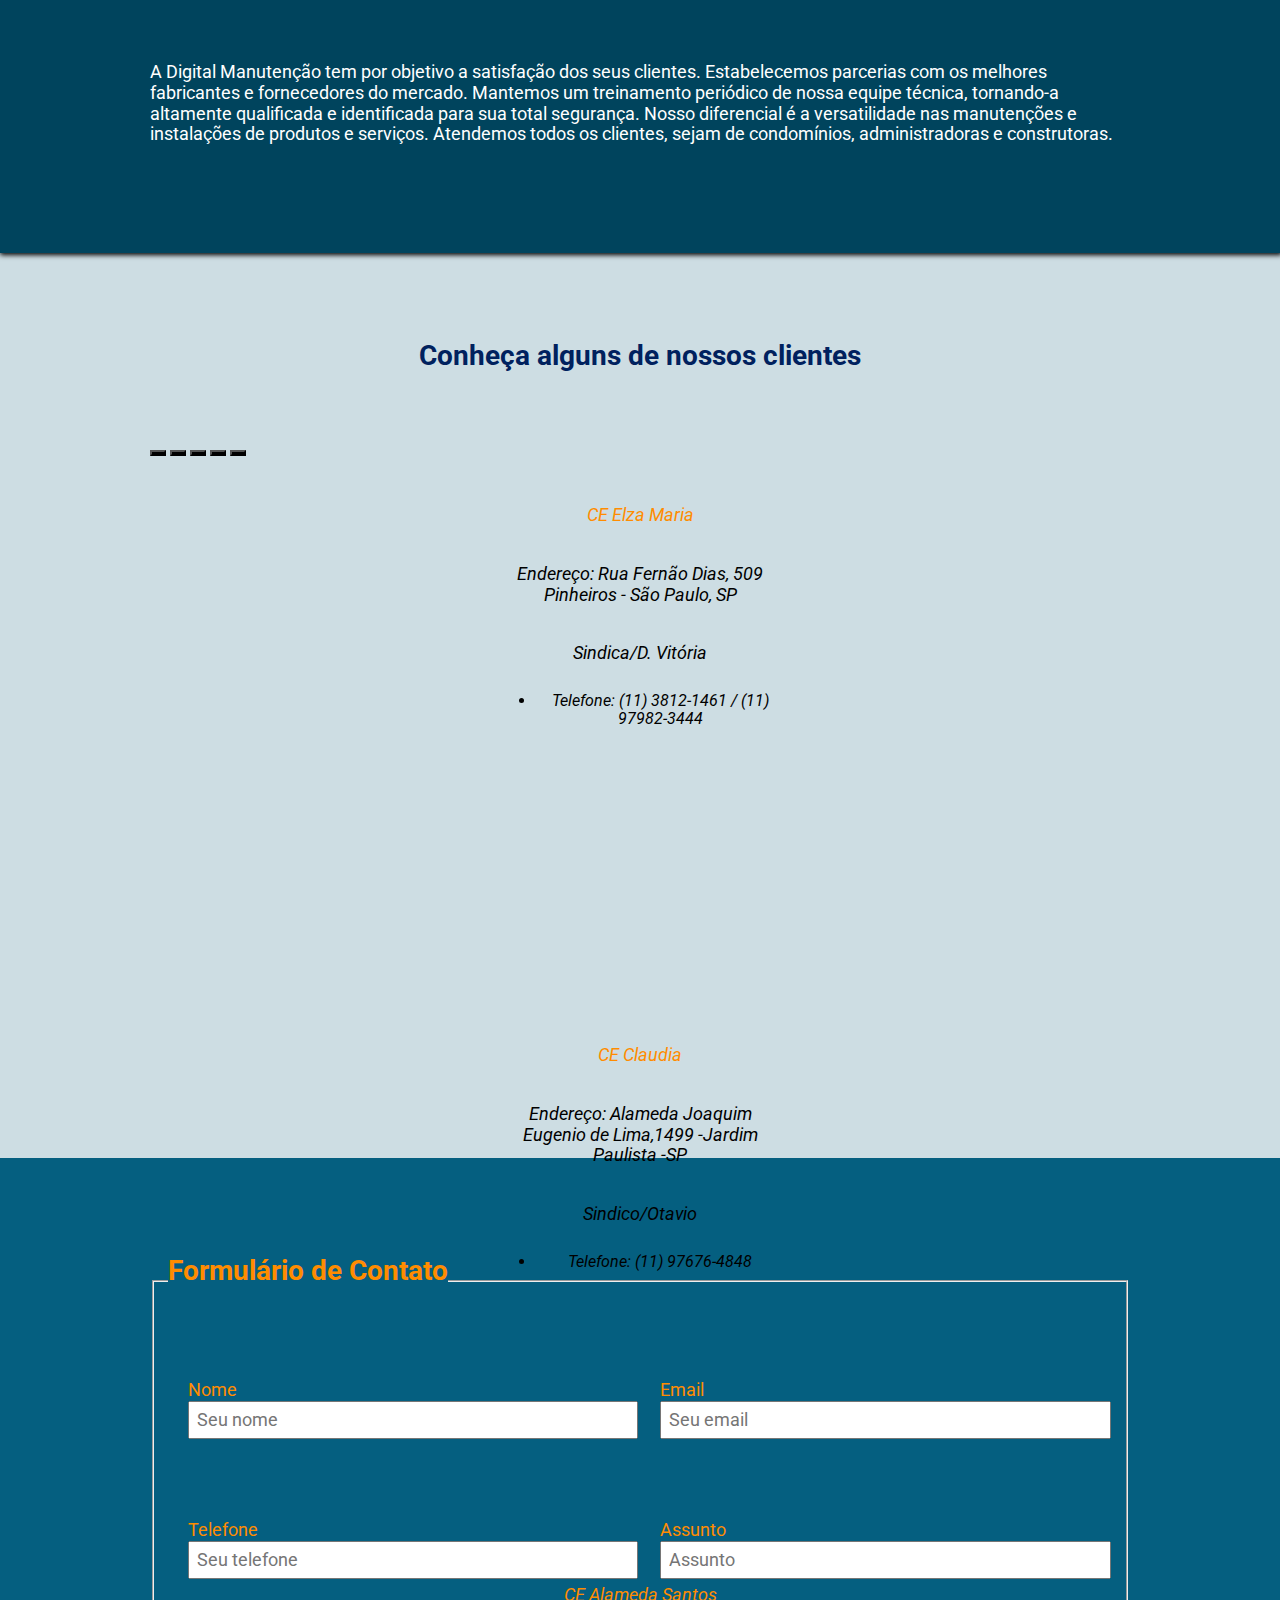
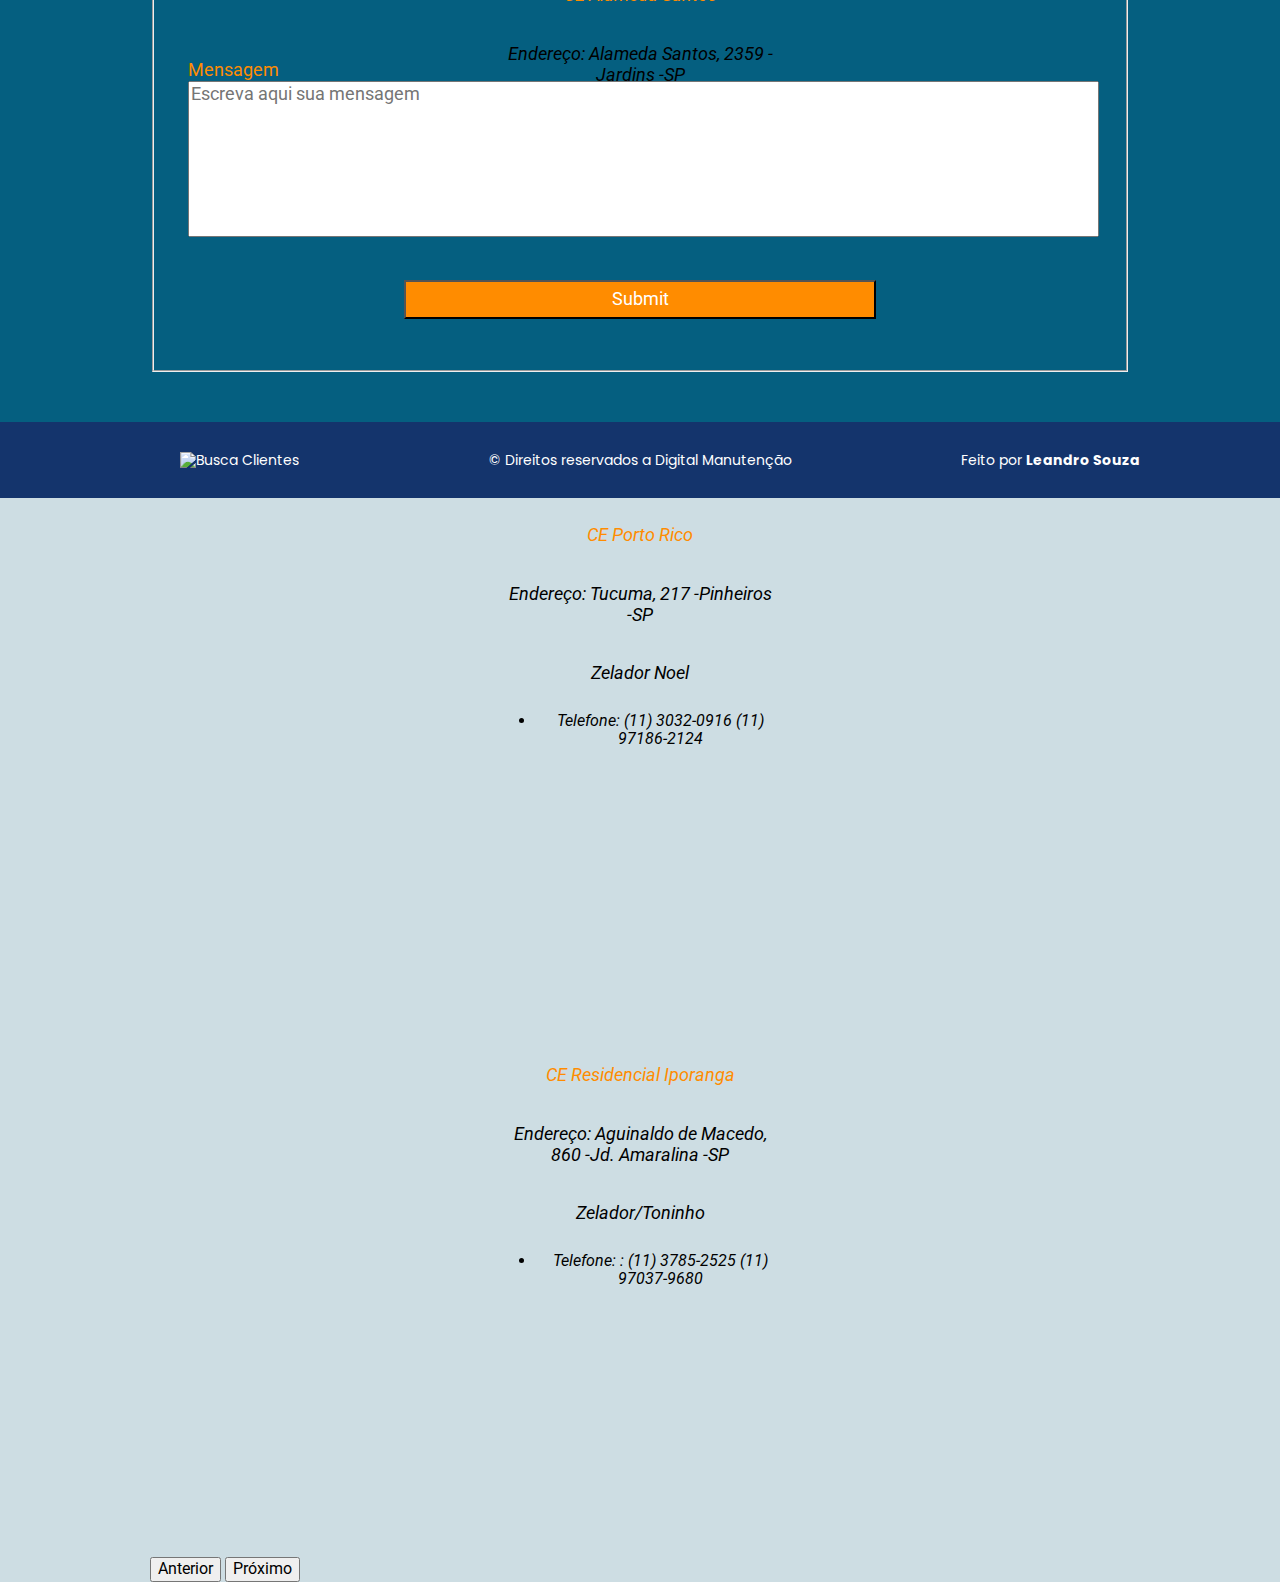
==== commit a1b37312: "Logo e link adicionado para o site equipamentos.digitalmanutencao.com.br" ====
--- a/index.html
+++ b/index.html
@@ -327,8 +327,17 @@
 		
 		<footer class="footer">
 			<div class="container">
-				<p>&#0169 Direitos reservados a Digital Manutenção</p>
-				<p>Feito por <a href="https://api.whatsapp.com/send?phone=5511959049943&text=Eu%20quero%20um%20site." ><strong>Leandro Souza</strong></a></p>
+				<div class="buscacliente">
+					<a href="https://equipamentos.digitalmanutencao.com.br/" target="_blank">
+						<img src="http://www.buscacliente.com.br/img/logo/logo-footer.png" alt="Busca Clientes" title="Busca Clientes"> 
+					</a>
+				</div>
+				<div>
+					<p>&#0169 Direitos reservados a Digital Manutenção</p>
+				</div>
+				<div>
+					<p>Feito por <a href="https://api.whatsapp.com/send?phone=5511959049943&text=Eu%20quero%20um%20site." ><strong>Leandro Souza</strong></a></p>
+				</div>
 			</div>
 		</footer>
 		<script src="https://cdn.jsdelivr.net/npm/bootstrap@5.0.1/dist/js/bootstrap.bundle.min.js" integrity="sha384-gtEjrD/SeCtmISkJkNUaaKMoLD0//ElJ19smozuHV6z3Iehds+3Ulb9Bn9Plx0x4" crossorigin="anonymous"></script>
--- a/css/estilo.css
+++ b/css/estilo.css
@@ -328,6 +328,10 @@
 	color: white;
 }
 
+.footer .buscacliente{
+	margin: 20px;
+}
+
 .js .ul-no-js{
 	display: none;
 }
@@ -438,7 +442,12 @@
 		height: 85%;
 	}
 
-	
+	.servicos-div-img h3{
+		color: rgb(0, 33, 94);
+		height: 70px;
+		text-align: center;
+	}
+
 	.clientes-cards{
 		height: 100%;
 		overflow: hidden;
@@ -489,4 +498,15 @@
 		margin-top: 100px;
 	}
 	
+	.footer .container{
+		display: flex;
+		justify-content: space-between;
+		align-items: center;
+	}
+	
+	.footer .container .buscacliente img{
+		width: 80%;
+		height: 80%;
+	}
+	
 }